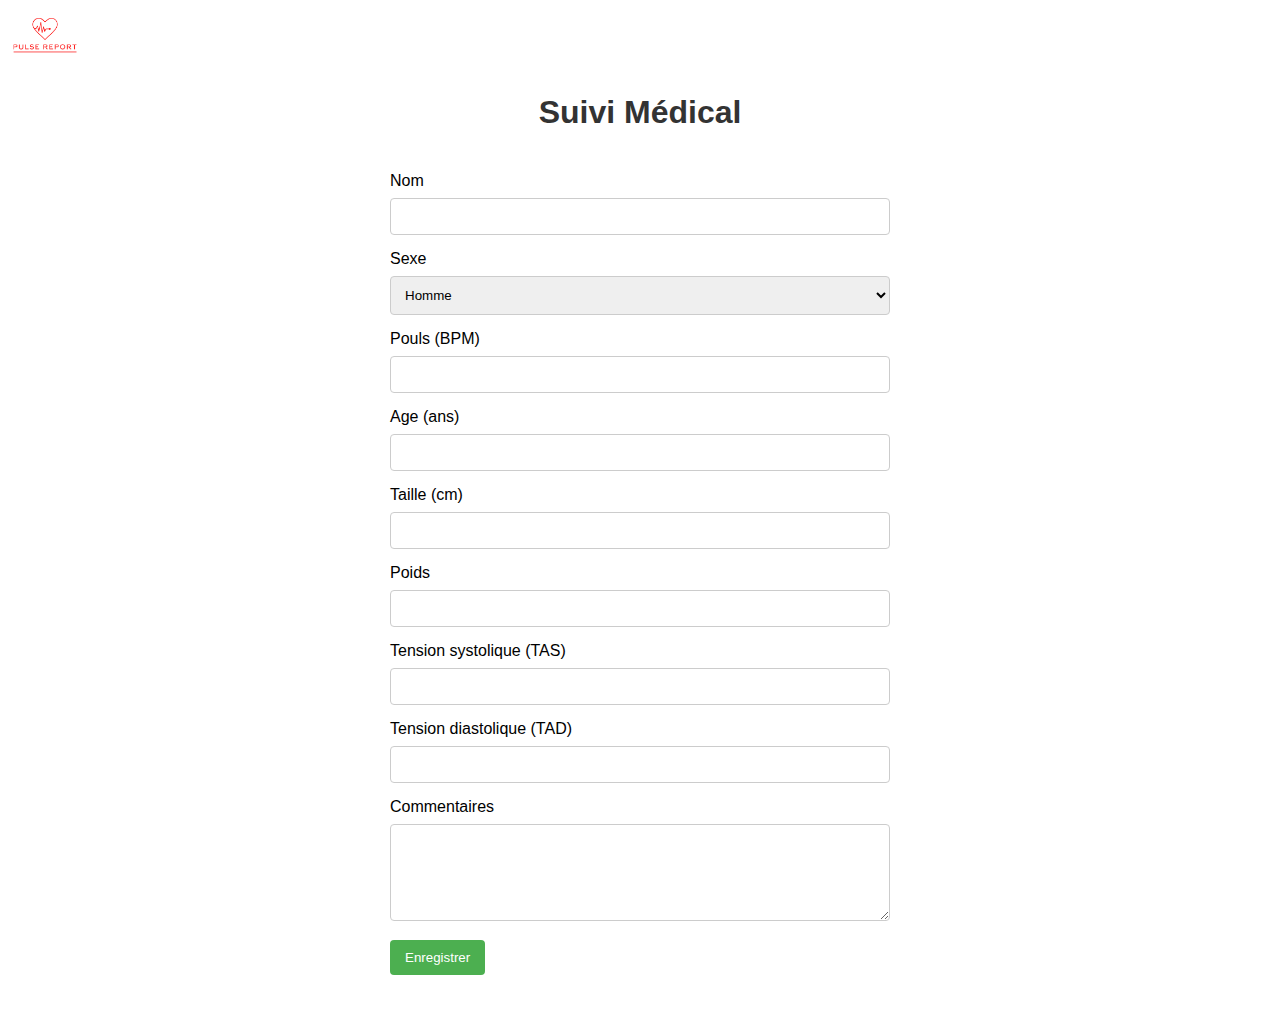
==== template/index.html @ 8d5723c1 "mise a jour template" ====
<!DOCTYPE html>
<html lang="fr">
<head>
    <meta charset="UTF-8">
    <meta name="viewport" content="width=device-width, initial-scale=1.0">
    <title>Suivi Médical</title>
    <link rel="stylesheet" href="static/index.css">
</head>
<body>
    <header>
        
        <img src="./static/image/170738091.png" alt="">
    </header>
    <h1>Suivi Médical</h1>
    <form action="/submit" method="post" class="start">
        <label>Nom</label>
        <input type="text" name="nom" required>
        
        <label>Sexe</label>
        <select name="sexe" required>
            <option value="homme">Homme</option>
            <option value="femme">Femme</option>
        </select>

        <label>Pouls (BPM)</label>
        <input type="number" name="pouls">

        <label>Age (ans)</label>
        <input type="number" name="ans" required>

        <label>Taille (cm)</label>
        <input type="number" name="taille" required>
        
        <label>Poids</label>
        <input type="number" name="poids">

        <label>Tension systolique (TAS)</label>
        <input type="number" name="tas" required>
        

        <label>Tension diastolique (TAD)</label>
        <input type="number" name="tad" required>

        
        <label>Commentaires</label>
        <textarea rows="5" name="commentaires"></textarea>

        <button type="submit">Enregistrer</button>
    </form>

</body>
</html>
---- template/static/index.css ----
body {
    font-family: Arial, sans-serif;
    /* background-color: #f5f5f541; */
    background-image: url(image/);
    margin: 0;
    padding: 0;
}

h1 {
    text-align: center;
    color: #333;
}
img {
    width: 90px;
    margin-top: -0px;
    z-index: 100%;
}

form {
  
    
    max-width: 500px;
    padding: 20px;
    margin: 20px auto;
    /* background-color: #fff; */
    /* box-shadow: 0 0 10px rgba(0, 0, 0, 0.1); */
    border-radius: 5px;
}

 label {
    display: block;
    margin-bottom: 8px;
    color: black;

}

 input,
select,
textarea {
    width: 100%;
    padding: 10px;
    margin-bottom: 15px;
    border: 1px solid #ccc;
    border-radius: 4px;
    box-sizing: border-box;
    color: black;
}

button {
    background-color: #4caf50;
    color: #fff;
    padding: 10px 15px;
    border: none;
    border-radius: 4px;
    cursor: pointer;
}

button:hover {
    background-color: #45a049;
}
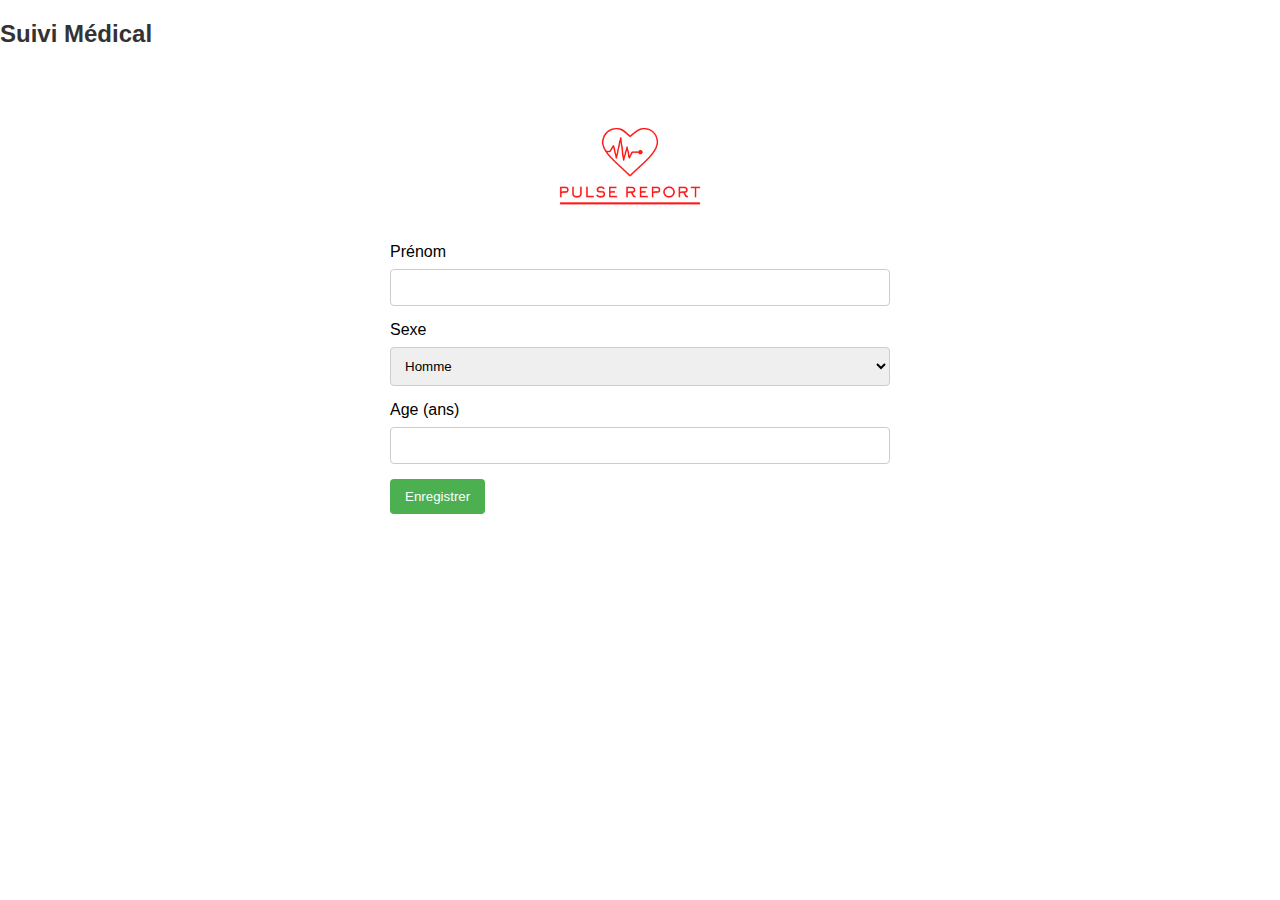
==== commit 67628eee: "mise a jour template" ====
--- a/template/index.html
+++ b/template/index.html
@@ -8,12 +8,12 @@
 </head>
 <body>
     <header>
-        
+        <h2>Suivi Médical</h2>  
+    </header>
+    
+    <form action="/submit" method="post" class="start">
         <img src="./static/image/170738091.png" alt="">
-    </header>
-    <h1>Suivi Médical</h1>
-    <form action="/submit" method="post" class="start">
-        <label>Nom</label>
+        <label>Prénom</label>
         <input type="text" name="nom" required>
         
         <label>Sexe</label>
@@ -21,29 +21,8 @@
             <option value="homme">Homme</option>
             <option value="femme">Femme</option>
         </select>
-
-        <label>Pouls (BPM)</label>
-        <input type="number" name="pouls">
-
         <label>Age (ans)</label>
         <input type="number" name="ans" required>
-
-        <label>Taille (cm)</label>
-        <input type="number" name="taille" required>
-        
-        <label>Poids</label>
-        <input type="number" name="poids">
-
-        <label>Tension systolique (TAS)</label>
-        <input type="number" name="tas" required>
-        
-
-        <label>Tension diastolique (TAD)</label>
-        <input type="number" name="tad" required>
-
-        
-        <label>Commentaires</label>
-        <textarea rows="5" name="commentaires"></textarea>
 
         <button type="submit">Enregistrer</button>
     </form>
--- a/template/static/index.css
+++ b/template/static/index.css
@@ -1,19 +1,17 @@
 body {
     font-family: Arial, sans-serif;
-    /* background-color: #f5f5f541; */
     background-image: url(image/);
     margin: 0;
     padding: 0;
 }
 
-h1 {
-    text-align: center;
+h2 {
+
     color: #333;
 }
 img {
-    width: 90px;
-    margin-top: -0px;
-    z-index: 100%;
+    margin: 0px 0px 0px 140px;
+    width: 200px;
 }
 
 form {
@@ -22,8 +20,6 @@
     max-width: 500px;
     padding: 20px;
     margin: 20px auto;
-    /* background-color: #fff; */
-    /* box-shadow: 0 0 10px rgba(0, 0, 0, 0.1); */
     border-radius: 5px;
 }
 
@@ -47,10 +43,10 @@
 }
 
 button {
-    background-color: #4caf50;
     color: #fff;
     padding: 10px 15px;
     border: none;
+    background-color: #4caf50;
     border-radius: 4px;
     cursor: pointer;
 }
